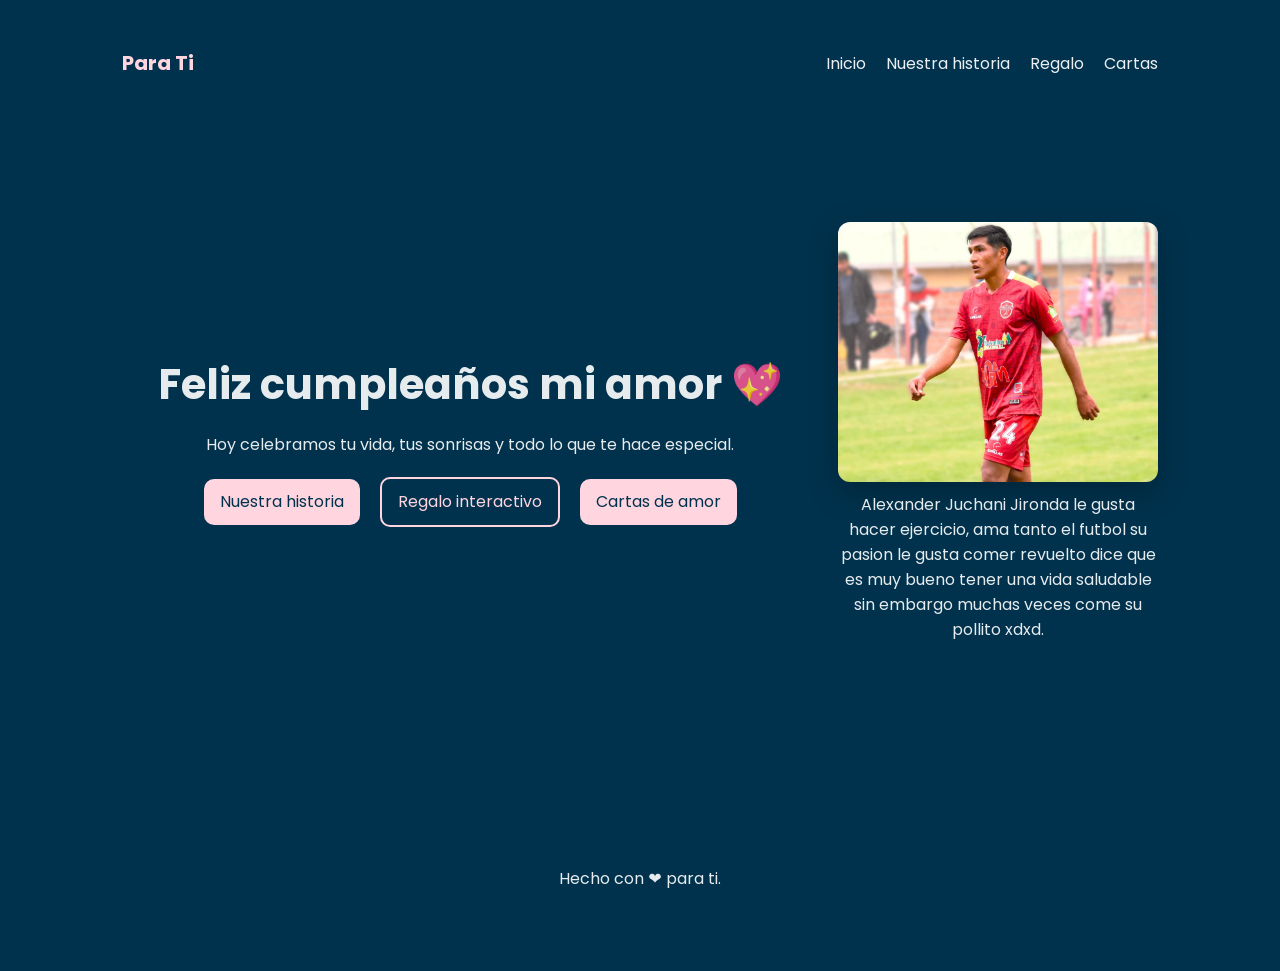
==== index.html @ 9b3b8fb6 "Initial commit — ParaTi" ====
<!doctype html>
<html lang="es">
<head>
  <meta charset="utf-8">
  <meta name="viewport" content="width=device-width, initial-scale=1">
  <title>Feliz cumpleaños — Para Ti</title>
  <link href="https://fonts.googleapis.com/css2?family=Poppins:wght@300;400;600;700&display=swap" rel="stylesheet">
  <link rel="stylesheet" href="styles.css">
  <script defer src="script.js"></script>
</head>
<body>
  <header class="site-header">
    <div class="container header-inner">
      <div class="brand">Para Ti</div>
      <nav class="main-nav">
        <a href="#inicio">Inicio</a>
        <a href="#historia">Nuestra historia</a>
        <a href="#regalo">Regalo</a>
        <a href="#cartas">Cartas</a>
      </nav>
    </div>
  </header>

  <main>
    <section id="inicio" class="hero">
      <div class="container hero-inner">
        <div class="hero-grid">
          <div class="hero-text">
            <h1>Feliz cumpleaños mi amor 💖</h1>
            <p class="subtitle">Hoy celebramos tu vida, tus sonrisas y todo lo que te hace especial.</p>
            <div class="hero-cta">
              <a class="btn" href="historia.html">Nuestra historia</a>
              <a class="btn ghost" href="regalo.html">Regalo interactivo</a>
              <a class="btn" href="cartas.html">Cartas de amor</a>
            </div>
          </div>
          <div class="hero-side">
            <img src="imagenes/A1.jpg" alt="Foto A1" class="hero-side-img">
            <p class="hero-side-desc">Alexander Juchani Jironda le gusta hacer ejercicio, ama tanto el futbol su pasion 
                le gusta comer revuelto dice que es muy bueno tener una vida saludable sin embargo muchas veces come su pollito xdxd.</p>
          </div>
        </div>
      </div>
    </section>

  </main>

  <footer class="site-footer">
    <div class="container">
      <p>Hecho con ❤ para ti.</p>
    </div>
  </footer>

</body>
</html>
---- styles.css ----
:root{
  --bg:#00324d; /* cambiado según tu petición */
  --card:rgba(255,255,255,0.06);
  --card-opaque: #ffffff; /* modal background más legible */
  --text-dark: #00324d; /* texto sobre fondo claro */
  --accent:#ffd6e0; /* color claro para acentos sobre fondo oscuro */
  --muted:rgba(255,255,255,0.9);
  --glass: rgba(255,255,255,0.06);
  --radius:14px;
  --maxw:1100px;
}
*{box-sizing:border-box}
html,body{height:100%}
body{
  margin:0;
  font-family:'Poppins',system-ui,-apple-system,"Segoe UI",Roboto,"Helvetica Neue",Arial;
  background: var(--bg);
  color:var(--muted);
  -webkit-font-smoothing:antialiased;
}
.container{max-width:var(--maxw);margin:0 auto;padding:2rem}

.site-header{background:transparent;padding:1rem 0}
.header-inner{display:flex;align-items:center;justify-content:space-between}
.brand{font-weight:700;color:var(--accent);font-size:1.25rem}
.main-nav a{margin-left:1rem;color:rgba(255,255,255,0.92);text-decoration:none}
.main-nav a:hover{color:var(--accent)}

.hero{padding:4rem 0 6rem 0;text-align:center}
.hero-inner{position:relative}
.hero-inner h1{font-size:2.6rem;margin:0 0 .5rem}
.hero-grid{display:grid;grid-template-columns:1fr 320px;gap:1.25rem;align-items:center}
.hero-side{display:flex;flex-direction:column;align-items:center}
.hero-side-img{width:100%;height:260px;object-fit:cover;border-radius:12px;box-shadow:0 10px 30px rgba(0,0,0,0.25)}
.hero-side-desc{color:var(--muted);margin-top:.6rem;text-align:center}
.subtitle{color:var(--muted);margin-bottom:1.25rem}
.btn{background:var(--accent);color:var(--bg);border:0;padding:.65rem 1rem;border-radius:10px;cursor:pointer;text-decoration:none;display:inline-block}
.btn.ghost{background:transparent;color:var(--accent);border:2px solid var(--accent)}
.btn.small{padding:.4rem .6rem;font-size:.9rem}
.hero-cta a{margin:0 .5rem}

.section{padding:2.5rem 0}
.section-soft{background:linear-gradient(180deg, rgba(255,235,245,0.6), transparent)}

h2{margin-top:0;color:var(--muted)}
.lead{color:var(--muted)}

.timeline{display:grid;grid-template-columns:repeat(auto-fit,minmax(220px,1fr));gap:1rem;margin-top:1rem}
.timeline-item{background:var(--card);border-radius:var(--radius);padding:1rem;box-shadow:0 6px 18px rgba(0,0,0,0.18);text-align:center}
.timeline-item img{width:100%;height:160px;object-fit:cover;border-radius:10px;margin-bottom:.5rem}
.timeline-item .thumb{height:220px}
.time-meta{font-size:.85rem;color:var(--muted);margin-bottom:.5rem}

.cards{display:grid;grid-template-columns:repeat(auto-fit,minmax(220px,1fr));gap:1rem;margin-top:1rem}
.card{background:var(--card);padding:1rem;border-radius:12px;box-shadow:0 6px 18px rgba(0,0,0,0.18)}

.site-footer{padding:2rem 0;text-align:center;color:var(--muted)}

/* Modal */
.modal{position:fixed;inset:0;display:flex;align-items:center;justify-content:center;background:rgba(0,0,0,0.45);opacity:0;pointer-events:none;transition:opacity .18s ease}
.modal[aria-hidden="false"]{opacity:1;pointer-events:auto}
.modal-content{background:var(--card-opaque);color:var(--text-dark);padding:1.25rem;border-radius:12px;max-width:520px;width:90%;position:relative}
.modal-close{position:absolute;top:8px;right:8px;border:0;background:transparent;font-size:1.25rem;cursor:pointer;color:var(--text-dark)}

/* Game area */
.game-area{min-height:160px;display:flex;flex-direction:column;align-items:center;justify-content:center;gap:.75rem}
#score{font-weight:600;color:var(--accent)}
.heart{position:absolute;font-size:28px;cursor:pointer;transform:translate(-50%,-50%);transition:transform .12s ease}

/* Big message animation */
.big-message{font-size:2rem;color:var(--accent);font-weight:800;text-align:center;margin:0.75rem 0;opacity:0;transform:scale(.6)}
.big-message.show{opacity:1;animation:bounce 1s cubic-bezier(.2,.8,.2,1)}

@keyframes bounce{
  0%{transform:scale(.6) translateY(-6px)}
  40%{transform:scale(1.08) translateY(0)}
  60%{transform:scale(.96)}
  100%{transform:scale(1)}
}

/* floating hearts emitted by the big message */
.floating-heart{position:absolute;font-size:20px;pointer-events:none;opacity:0.95;transform:translateY(0);transition:transform 1.6s linear, opacity 1.6s linear}

/* Confetti particles */
.confetti{position:absolute;width:10px;height:14px;border-radius:2px;pointer-events:none;opacity:1;transform:translateY(0);transition:transform 3.2s cubic-bezier(.2,.9,.2,1), opacity 2.8s linear}

/* Lightbox image modal */
.modal-image{max-width:900px}
.modal-image img{width:100%;height:auto;border-radius:10px;display:block}
.modal-image .time-meta{margin-top:.5rem;text-align:center}


/* Responsive */
@media (max-width:640px){
  .hero-inner h1{font-size:1.8rem}
  .timeline-item img{height:120px}
}
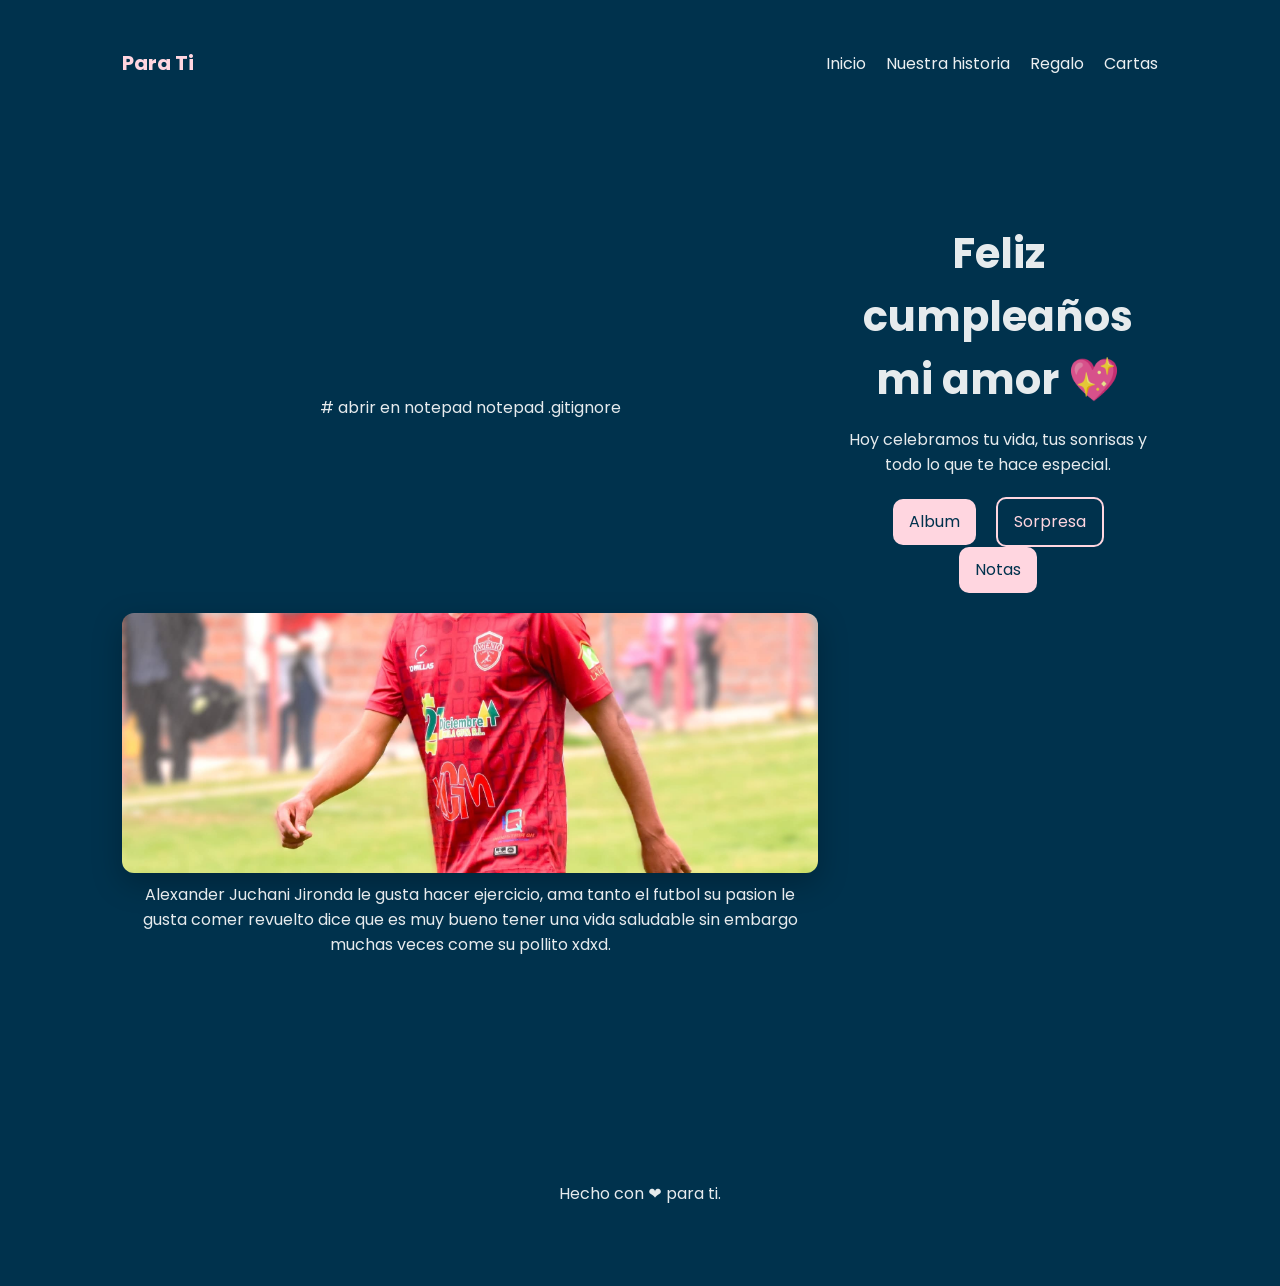
==== commit 049e8c0b: "Actualizar textos botones: Album, Sorpresa, Notas" ====
--- a/index.html
+++ b/index.html
@@ -24,14 +24,15 @@
   <main>
     <section id="inicio" class="hero">
       <div class="container hero-inner">
-        <div class="hero-grid">
+        <div class="hero-grid">        # abrir en notepad
+        notepad .gitignore
           <div class="hero-text">
             <h1>Feliz cumpleaños mi amor 💖</h1>
             <p class="subtitle">Hoy celebramos tu vida, tus sonrisas y todo lo que te hace especial.</p>
             <div class="hero-cta">
-              <a class="btn" href="historia.html">Nuestra historia</a>
-              <a class="btn ghost" href="regalo.html">Regalo interactivo</a>
-              <a class="btn" href="cartas.html">Cartas de amor</a>
+              <a class="btn" href="historia.html">Album</a>
+              <a class="btn ghost" href="regalo.html">Sorpresa</a>
+              <a class="btn" href="cartas.html">Notas</a>
             </div>
           </div>
           <div class="hero-side">
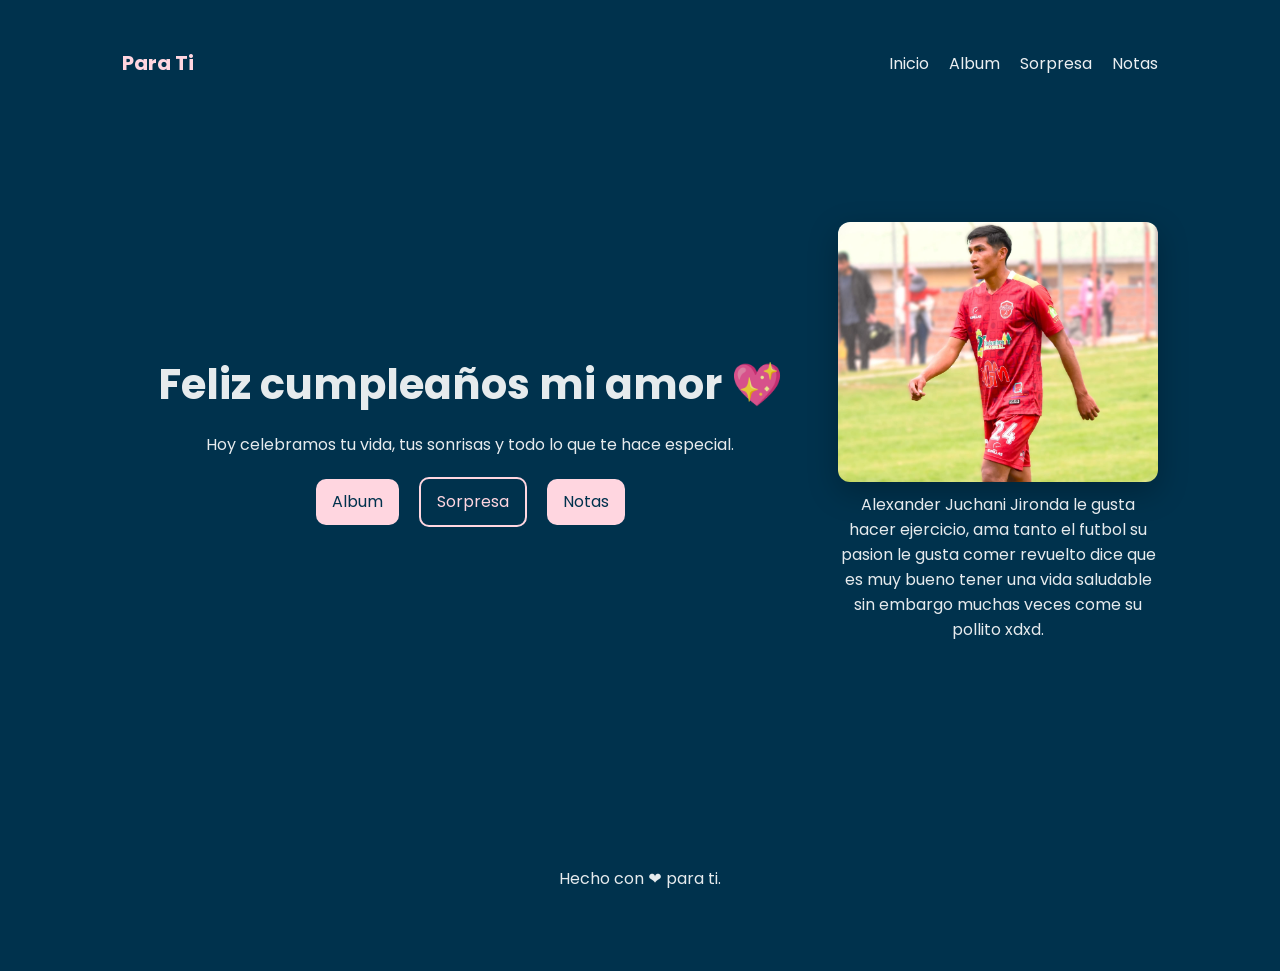
==== commit 63c987b8: "Quitar texto accidental de index.html y mantener botones: Album, Sorpresa, Notas" ====
--- a/index.html
+++ b/index.html
@@ -13,10 +13,10 @@
     <div class="container header-inner">
       <div class="brand">Para Ti</div>
       <nav class="main-nav">
-        <a href="#inicio">Inicio</a>
-        <a href="#historia">Nuestra historia</a>
-        <a href="#regalo">Regalo</a>
-        <a href="#cartas">Cartas</a>
+        <a href="index.html">Inicio</a>
+        <a href="historia.html">Album</a>
+        <a href="regalo.html">Sorpresa</a>
+        <a href="cartas.html">Notas</a>
       </nav>
     </div>
   </header>
@@ -24,8 +24,7 @@
   <main>
     <section id="inicio" class="hero">
       <div class="container hero-inner">
-        <div class="hero-grid">        # abrir en notepad
-        notepad .gitignore
+  <div class="hero-grid">
           <div class="hero-text">
             <h1>Feliz cumpleaños mi amor 💖</h1>
             <p class="subtitle">Hoy celebramos tu vida, tus sonrisas y todo lo que te hace especial.</p>
@@ -35,6 +34,8 @@
               <a class="btn" href="cartas.html">Notas</a>
             </div>
           </div>
+          <!-- Removed accidental editor command lines -->
+          <!-- notepad .gitignore -->
           <div class="hero-side">
             <img src="imagenes/A1.jpg" alt="Foto A1" class="hero-side-img">
             <p class="hero-side-desc">Alexander Juchani Jironda le gusta hacer ejercicio, ama tanto el futbol su pasion 
